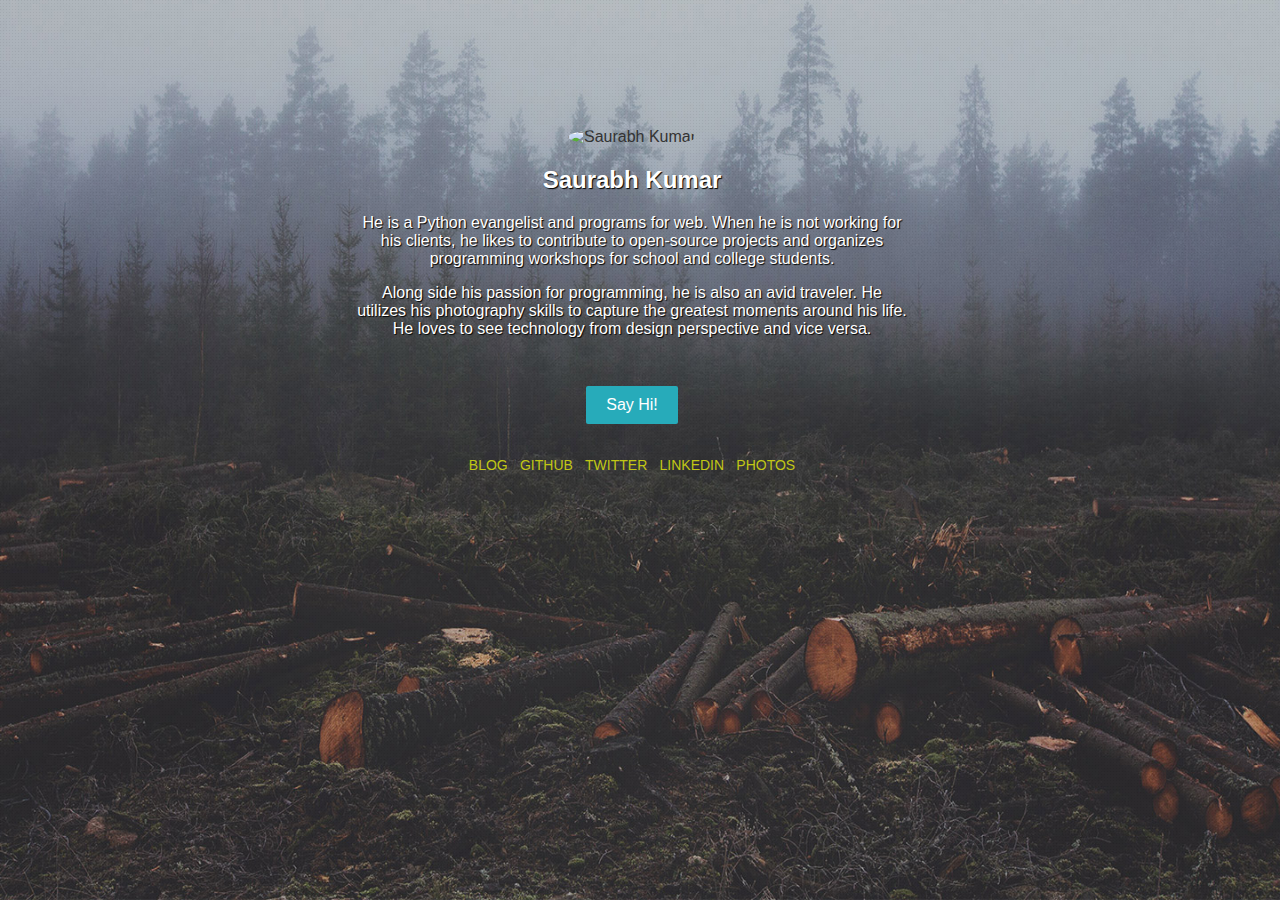
==== index.html @ 44544951 "Minor fixes" ====
<!doctype html>
<html itemscope itemtype="http://schema.org/Person" lang="en" class='no-js'>
    <head>
        <meta charset="utf-8">

        <title>Saurabh Kumar / @theskumar</title>
        <meta name="description" content="Saurabh Kumar is a python evangelist, open-source contributor and travel photographer based in India. Visit his site for his projects, articles and contacts.">

        <!-- schema.org -->
        <meta itemprop="name" content="Saurabh Kumar">
        <meta itemprop="gender" content="male">
        <meta itemprop="birthDate" content="1990-08-05">
        <meta itemprop="image" content="http://www.gravatar.com/avatar/fc974e2829eac6e3512a9d7f82e04723.png?size=600">
        <meta itemprop="jobTitle" content="Software Engineer">
        <meta itemprop="worksFor" content="Ophio">
        <meta itemprop="description" content="Saurabh Kumar is a python evangelist, open-source contributor and travel photographer based in India. Visit his site for his projects, articles and contacts.">

        <meta http-equiv="X-UA-Compatible" content="IE=edge">
        <meta name="viewport" content="width=device-width">

        <!-- site verification metas -->
        <meta name="p:domain_verify" content="122a4103e320d71bc93bb586e1e93adc"/>
        <link rel="author" href="https://plus.google.com/u/0/115577985358125648809/?rel=author">

        <link rel="stylesheet" href="static/css/main.css">
    </head>
    <body>
        <div class="profile--image">
          <!-- <img src="http://www.gravatar.com/avatar/fc974e2829eac6e3512a9d7f82e04723.png?size=200" alt="Saurabh Kumar"> -->
        </div>

        <section class="main" role="main">
          <div class="avatar">
            <img class="avatar__img" width=200 height=200 src="https://www.gravatar.com/avatar/fc974e2829eac6e3512a9d7f82e04723.png?size=400" alt="Saurabh Kumar">
          </div>

          <div class="about">
            <h2 class="about__name">Saurabh Kumar</h2>
            <div class="about__description">
              <p>He is a Python evangelist and programs for web. When he is not working for his clients, he likes to contribute to open-source projects and organizes programming workshops for school and college students.</p>

              <p>Along side his passion for programming, he is also an avid traveler. He utilizes his photography skills to capture the greatest moments around his life. He loves to see technology from design perspective and vice versa.</p>
            </div>
          </div><!--

          --><div class="contact--sayhi">
            <a class='btn' href="mailto:me+web@saurabh-kumar.com">Say Hi!</a>
          </div><!--

          --><nav>
              <ul>
                  <li><a href="./blog"
                       class="tooltip tooltip-bottom"
                       data-title="Read Saurabh's Blog">Blog</a></li>
                  <li><a rel="me"
                         class="tooltip tooltip-bottom"
                         href="https://github.com/theskumar"
                         data-title="View Saurabh's work on Github"
                         target='blank'>Github</a></li>
                  <li><a rel="me"
                         class="tooltip tooltip-bottom"
                         href="https://twitter.com/intent/user?screen_name=_theskumar"
                         data-title="Catch up with Saurabh on twitter"
                         target='blank'>Twitter</a></li>
                  <li><a rel="me"
                         class="tooltip tooltip-bottom"
                         href="https://in.linkedin.com/in/saurabhkumar0"
                         data-title="Connect with Saurabh on LinkedIn"
                         target='blank'>LinkedIn</a></li>
                  <li><a rel="me"
                         class="tooltip tooltip-bottom"
                         href="https://www.flickr.com/people/theskumar/"
                         data-title="Photographs by Saurabh"
                         target='blank'>PHOTOS</a></li>
              </ul>
          </nav>
        </section>

<script>
(function(i,s,o,g,r,a,m){i['GoogleAnalyticsObject']=r;i[r]=i[r]||function(){
      (i[r].q=i[r].q||[]).push(arguments)},i[r].l=1*new Date();a=s.createElement(o),
      m=s.getElementsByTagName(o)[0];a.async=1;a.src=g;m.parentNode.insertBefore(a,m)
      })(window,document,'script','//www.google-analytics.com/analytics.js','ga');
      ga('create', 'UA-26681217-2', 'auto');
      ga('send', 'pageview');
</script>

</body>
</html>
---- static/css/main.css ----
html {
  box-sizing: border-box;
}
*, *:before, *:after {
  box-sizing: inherit;
}
body{
  font-family: -apple-system, BlinkMacSystemFont, 'Segoe UI', Roboto, Helvetica, Arial, sans-serif, 'Apple Color Emoji', 'Segoe UI Emoji', 'Segoe UI Symbol';
  color:#333;
  margin: 0;
}
.profile--image {
  background-color: #37383a;
  background-image: url(../img/bg/bg-img.jpg);
}
.contact--sayhi {
  padding-top: 2em;
}
nav {
  padding-top: 2em;
  text-transform: uppercase;
}
nav ul{list-style:none;padding:0;margin:0;text-align:center}
nav ul li{display:inline-block;font-size:14px; cursor: arrow;}
nav ul li:after{content:" /"; cursor: arrow;}
nav ul li:last-child:after{content:""}
nav ul li a {
  text-decoration: none;
  /*color: #650C6D;*/
  color: #c1c715;
  border-bottom: 1px solid transparent;
  transition: all 0.5s ease;}
nav ul li a:active,
nav ul li a:focus,
nav ul li a:hover {border-bottom: 1px solid;outline: none;}

.profile--image {
  text-align: center;
  /*background: url(https://fbcdn-sphotos-c-a.akamaihd.net/hphotos-ak-xpa1/t31.0-8/10293837_10152636550771057_3130874144105770551_o.jpg);*/
  background-size: cover;
  background-position: bottom right;
  position: absolute;
  top: 0;
  left: 0;
  right: 0;
  bottom: 0;
  width: 100%;
  height: 100%;
  z-index: -2;
}
.profile--image:after {
 background: url([data-uri]) repeat;
 content: "";
 height: 100%;
 left: 0;
 position: absolute;
 top: 0;
 width: 100%;
 z-index: -1;
 opacity: 0.2;
}
.profile--image img {
  width: 100%;
}
.main {
  max-width: 600px;
  text-align: center;
  margin: 0 auto;
  padding: 8em 2em 1em 1em;
}
.main strong {
  border-bottom: 1px solid rgba(90, 10, 80, 0.5);
}
.about {
  color: #fff;
  font-weight: lighter;
  text-shadow: 1px 1px 1px #000;
}
.avatar__img {
  border-radius: 50%;
}
.btn {
  border-radius: 2px;
  background: #27ABBA;
  display: inline-block;
  color: #FFF;
  text-decoration: none;
  padding: 10px 20px;
  transition: all 0.2s ease;
}
.btn:hover, .btn:active {
  background: #1D808B;
  padding: 10px 25px;;
}
blockquote {
font-family: "Big Caslon Medium", serif;
font-size: 1.5em;
}
.quote {
  position: absolute;
  bottom: 0;
  left: 0;
  color: #fff;
}
.quote:after, .quote:before {
  content: "";
  width: 20px;
  text-align: center;
  border-top: 1px solid #635A61;
  display: block;
  margin: 0.8em auto;
}
[data-tooltip],
.tooltip {
 position: relative;
 cursor: pointer;
 text-align: center;
}
/* Base styles for the entire tooltip */
[data-tooltip]:before,
[data-tooltip]:after,
.tooltip:before,
.tooltip:after {
 position: absolute;
 visibility: hidden;
 -ms-filter: "progid:DXImageTransform.Microsoft.Alpha(Opacity=0)";
 filter: progid:DXImageTransform.Microsoft.Alpha(Opacity=0);
 opacity: 0;
 -webkit-transition:
  opacity 0.2s ease-in-out,
  visibility 0.2s ease-in-out,
  -webkit-transform 0.2s cubic-bezier(0.71, 1.7, 0.77, 1.24);
-moz-transition:
  opacity 0.2s ease-in-out,
  visibility 0.2s ease-in-out,
  -moz-transform 0.2s cubic-bezier(0.71, 1.7, 0.77, 1.24);
transition:
  opacity 0.2s ease-in-out,
  visibility 0.2s ease-in-out,
  transform 0.2s cubic-bezier(0.71, 1.7, 0.77, 1.24);
 -webkit-transform: translate3d(0, 0, 0);
 -moz-transform:    translate3d(0, 0, 0);
 transform:         translate3d(0, 0, 0);
 pointer-events: none;
}

/* Show the entire tooltip on hover and focus */
[data-tooltip]:hover:before,
[data-tooltip]:hover:after,
[data-tooltip]:focus:before,
[data-tooltip]:focus:after,
.tooltip:hover:before,
.tooltip:hover:after,
.tooltip:focus:before,
.tooltip:focus:after {
 visibility: visible;
 -ms-filter: "progid:DXImageTransform.Microsoft.Alpha(Opacity=100)";
 filter: progid:DXImageTransform.Microsoft.Alpha(Opacity=100);
 opacity: 1;
}

/* Base styles for the tooltip's directional arrow */
.tooltip:before,
[data-tooltip]:before {
 z-index: 1001;
 border: 6px solid transparent;
 background: transparent;
 content: "";
}

/* Base styles for the tooltip's content area */
.tooltip:after,
[data-tooltip]:after {
 z-index: 1000;
 padding: 8px;
 width: 160px;
 background-color: #000;
 background-color: hsla(0, 0%, 20%, 0.9);
 color: #fff;
 content: attr(data-title);
 text-align: center;
 font-size: 11px;
 line-height: 1.2;
}

[data-tooltip]:after, .tooltip:after, .tooltip-top:after {
  margin-left: -80px;
}

/* Bottom */
.tooltip-bottom:before,
.tooltip-bottom:after {
 top: 100%;
 bottom: auto;
 left: 50%;
}

.tooltip-bottom:before {
 margin-top: -12px;
 margin-bottom: 0;
 border-top-color: transparent;
 border-bottom-color: #000;
 border-bottom-color: hsla(0, 0%, 20%, 0.9);
}

.tooltip-bottom:hover:before,
.tooltip-bottom:hover:after,
.tooltip-bottom:focus:before,
.tooltip-bottom:focus:after {
 -webkit-transform: translateY(12px);
 -moz-transform:    translateY(12px);
 transform:         translateY(12px);
}


/* ==========================================================================
   Print styles.
   ========================================================================== */
@media print {
    *,
    *:before,
    *:after {
        background: transparent !important;
        color: #000 !important; /* Black prints faster:
                                   http://www.sanbeiji.com/archives/953 */
        box-shadow: none !important;
        text-shadow: none !important;
    }

    a,
    a:visited {
        text-decoration: underline;
    }

    a[href]:after {
        content: " (" attr(href) ")";
    }

    abbr[title]:after {
        content: " (" attr(title) ")";
    }

    /*
     * Don't show links that are fragment identifiers,
     * or use the `javascript:` pseudo protocol
     */

    a[href^="#"]:after,
    a[href^="javascript:"]:after {
        content: "";
    }

    pre,
    blockquote {
        border: 1px solid #999;
        page-break-inside: avoid;
    }

    /*
     * Printing Tables:
     * http://css-discuss.incutio.com/wiki/Printing_Tables
     */

    thead {
        display: table-header-group;
    }

    tr,
    img {
        page-break-inside: avoid;
    }

    img {
        max-width: 100% !important;
    }

    p,
    h2,
    h3 {
        orphans: 3;
        widows: 3;
    }

    h2,
    h3 {
        page-break-after: avoid;
    }
    .main {
      width: auto;
    }
    nav ul li {
      display: block;
      text-align: left;
      padding-top: 0;
    }
}
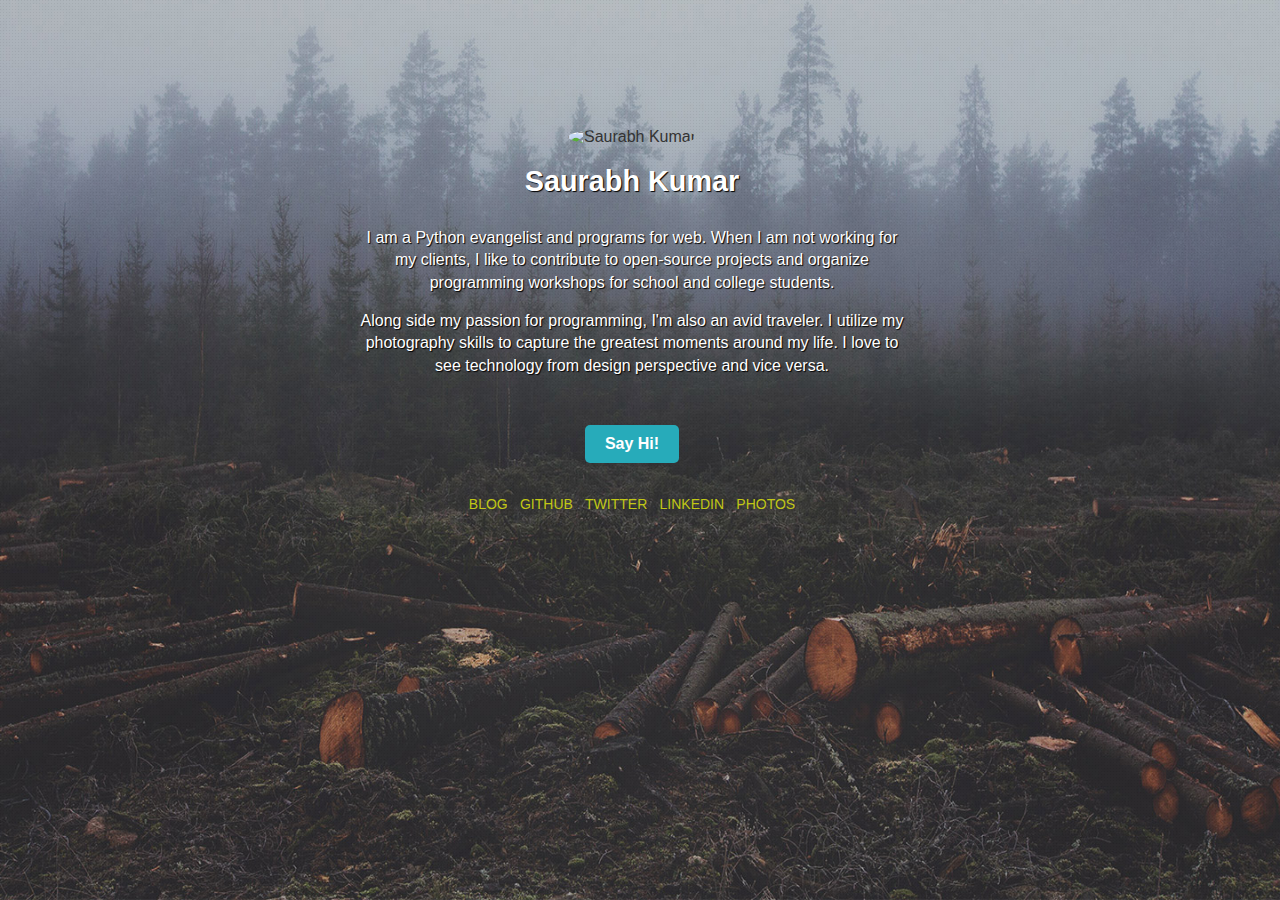
==== commit 15e9b7e0: "Adjust fonts" ====
--- a/index.html
+++ b/index.html
@@ -35,16 +35,16 @@
           </div>
 
           <div class="about">
-            <h2 class="about__name">Saurabh Kumar</h2>
+            <h2 class="about__title">Saurabh Kumar</h2>
             <div class="about__description">
-              <p>He is a Python evangelist and programs for web. When he is not working for his clients, he likes to contribute to open-source projects and organizes programming workshops for school and college students.</p>
+              <p>I am a Python evangelist and programs for web. When I am not working for my clients, I like to contribute to open-source projects and organize programming workshops for school and college students.</p>
 
-              <p>Along side his passion for programming, he is also an avid traveler. He utilizes his photography skills to capture the greatest moments around his life. He loves to see technology from design perspective and vice versa.</p>
+              <p>Along side my passion for programming, I'm also an avid traveler. I utilize my photography skills to capture the greatest moments around my life. I love to see technology from design perspective and vice versa.</p>
             </div>
           </div><!--
 
           --><div class="contact--sayhi">
-            <a class='btn' href="mailto:me+web@saurabh-kumar.com">Say Hi!</a>
+            <a class='btn' href="mailto:thes.kumar+web@gmail.com">Say Hi!</a>
           </div><!--
 
           --><nav>
--- a/static/css/main.css
+++ b/static/css/main.css
@@ -6,6 +6,8 @@
 }
 body{
   font-family: -apple-system, BlinkMacSystemFont, 'Segoe UI', Roboto, Helvetica, Arial, sans-serif, 'Apple Color Emoji', 'Segoe UI Emoji', 'Segoe UI Symbol';
+  -webkit-font-smoothing: antialiased;
+  -moz-osx-font-smoothing: grayscale;
   color:#333;
   margin: 0;
 }
@@ -73,16 +75,23 @@
 }
 .about {
   color: #fff;
-  font-weight: lighter;
+  line-height: 1.4em;
   text-shadow: 1px 1px 1px #000;
+}
+
+.about__title {
+  font-size: 1.8em;
+  margin-bottom: 1.2em;
 }
 .avatar__img {
   border-radius: 50%;
 }
+
 .btn {
-  border-radius: 2px;
+  border-radius: 5px;
   background: #27ABBA;
   display: inline-block;
+  font-weight: bold;
   color: #FFF;
   text-decoration: none;
   padding: 10px 20px;
@@ -91,24 +100,6 @@
 .btn:hover, .btn:active {
   background: #1D808B;
   padding: 10px 25px;;
-}
-blockquote {
-font-family: "Big Caslon Medium", serif;
-font-size: 1.5em;
-}
-.quote {
-  position: absolute;
-  bottom: 0;
-  left: 0;
-  color: #fff;
-}
-.quote:after, .quote:before {
-  content: "";
-  width: 20px;
-  text-align: center;
-  border-top: 1px solid #635A61;
-  display: block;
-  margin: 0.8em auto;
 }
 [data-tooltip],
 .tooltip {
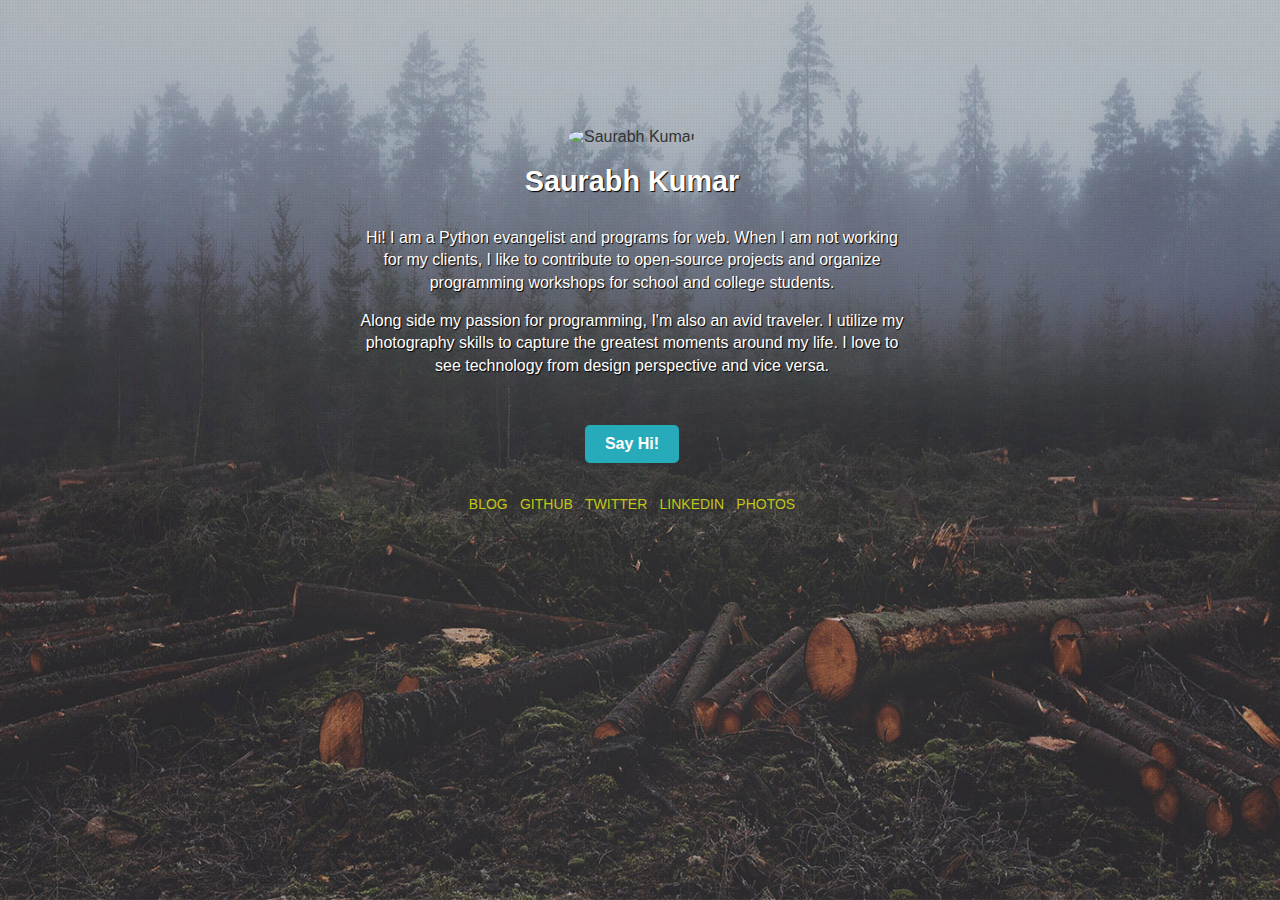
==== commit c8725a78: "copy change" ====
--- a/index.html
+++ b/index.html
@@ -37,7 +37,7 @@
           <div class="about">
             <h2 class="about__title">Saurabh Kumar</h2>
             <div class="about__description">
-              <p>I am a Python evangelist and programs for web. When I am not working for my clients, I like to contribute to open-source projects and organize programming workshops for school and college students.</p>
+              <p>Hi! I am a Python evangelist and programs for web. When I am not working for my clients, I like to contribute to open-source projects and organize programming workshops for school and college students.</p>
 
               <p>Along side my passion for programming, I'm also an avid traveler. I utilize my photography skills to capture the greatest moments around my life. I love to see technology from design perspective and vice versa.</p>
             </div>
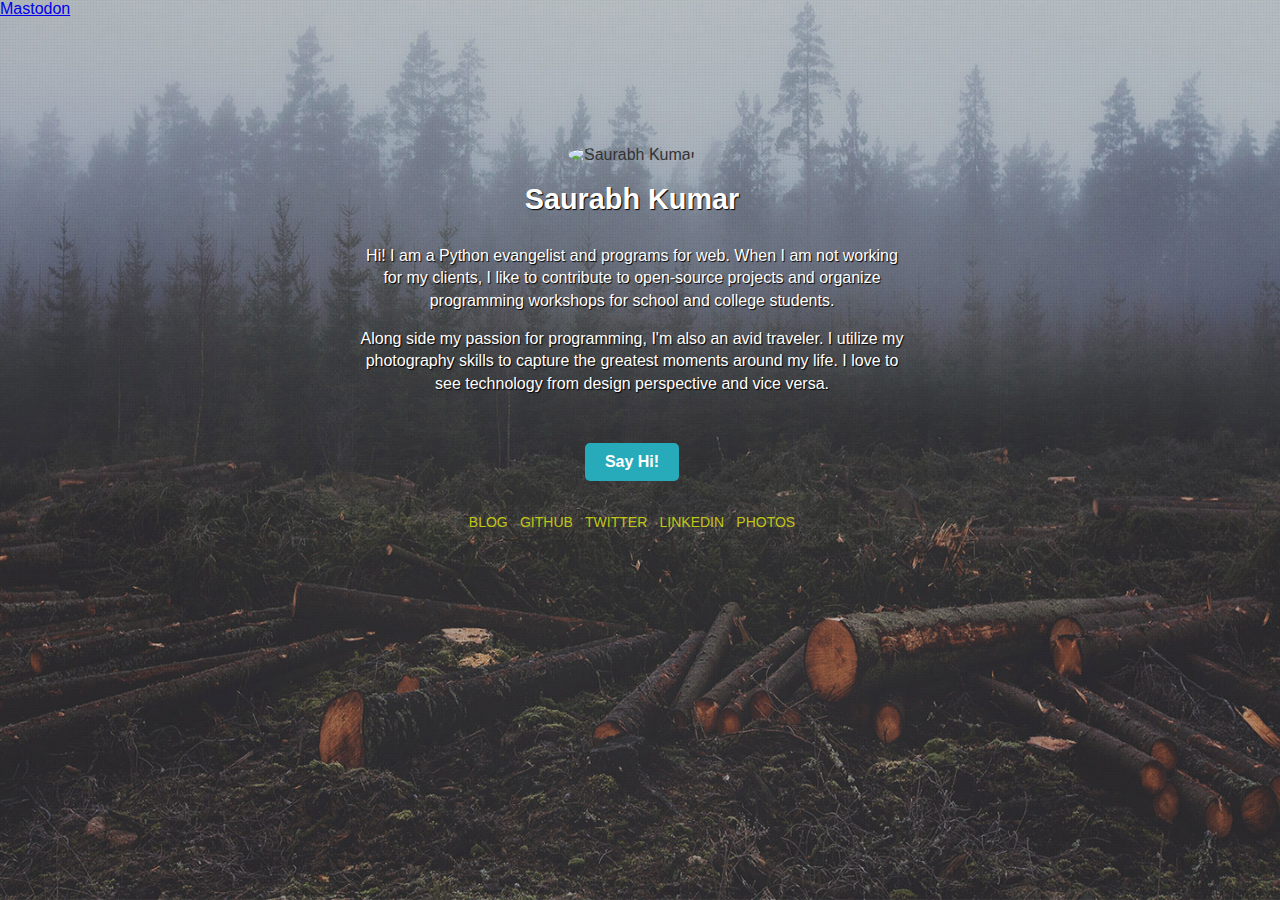
==== commit b492366b: "add mastson verification" ====
--- a/index.html
+++ b/index.html
@@ -11,8 +11,8 @@
         <meta itemprop="gender" content="male">
         <meta itemprop="birthDate" content="1990-08-05">
         <meta itemprop="image" content="http://www.gravatar.com/avatar/fc974e2829eac6e3512a9d7f82e04723.png?size=600">
-        <meta itemprop="jobTitle" content="Software Engineer">
-        <meta itemprop="worksFor" content="Ophio">
+        <meta itemprop="jobTitle" content="Director of Web Engineering">
+        <meta itemprop="worksFor" content="Fueled">
         <meta itemprop="description" content="Saurabh Kumar is a python evangelist, open-source contributor and travel photographer based in India. Visit his site for his projects, articles and contacts.">
 
         <meta http-equiv="X-UA-Compatible" content="IE=edge">
@@ -21,6 +21,7 @@
         <!-- site verification metas -->
         <meta name="p:domain_verify" content="122a4103e320d71bc93bb586e1e93adc"/>
         <link rel="author" href="https://plus.google.com/u/0/115577985358125648809/?rel=author">
+        <a rel="me" href="https://mastodon.social/@theskumar">Mastodon</a>
 
         <link rel="stylesheet" href="static/css/main.css">
     </head>
@@ -64,7 +65,7 @@
                          target='blank'>Twitter</a></li>
                   <li><a rel="me"
                          class="tooltip tooltip-bottom"
-                         href="https://in.linkedin.com/in/saurabhkumar0"
+                         href="https://in.linkedin.com/in/theskumar"
                          data-title="Connect with Saurabh on LinkedIn"
                          target='blank'>LinkedIn</a></li>
                   <li><a rel="me"
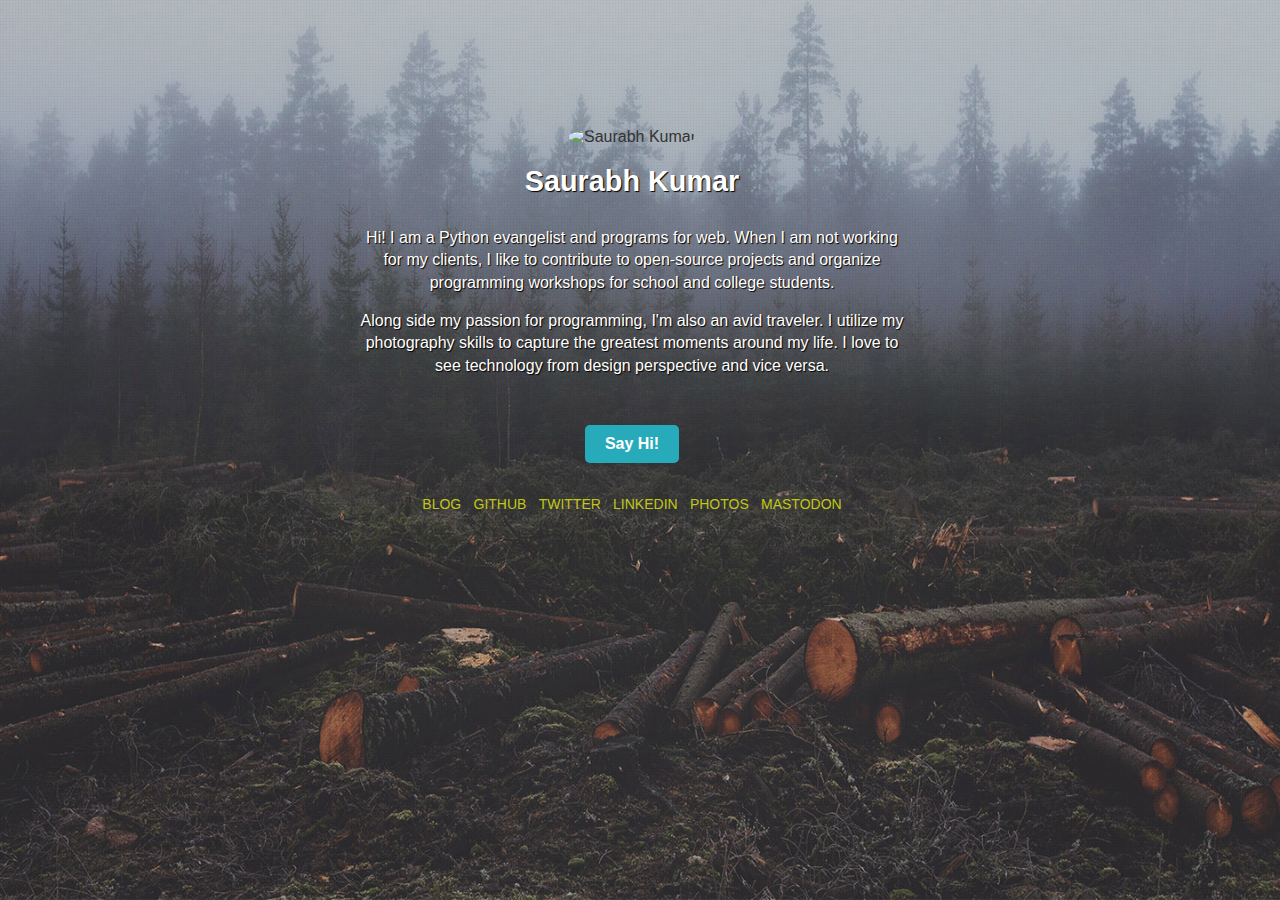
==== commit af32734f: "Fix mastodon link" ====
--- a/index.html
+++ b/index.html
@@ -21,8 +21,7 @@
         <!-- site verification metas -->
         <meta name="p:domain_verify" content="122a4103e320d71bc93bb586e1e93adc"/>
         <link rel="author" href="https://plus.google.com/u/0/115577985358125648809/?rel=author">
-        <a rel="me" href="https://mastodon.social/@theskumar">Mastodon</a>
-
+        <link rel="author" href="https://mastodon.social/@theskumar">
         <link rel="stylesheet" href="static/css/main.css">
     </head>
     <body>
@@ -73,6 +72,11 @@
                          href="https://www.flickr.com/people/theskumar/"
                          data-title="Photographs by Saurabh"
                          target='blank'>PHOTOS</a></li>
+                  <li><a rel="me"
+                         class="tooltip tooltip-bottom"
+                         href="https://mastodon.social/@theskumar"
+                         data-title="Follow Saurabh on Mastodon"
+                         target='blank'>Mastodon</a></li>
               </ul>
           </nav>
         </section>
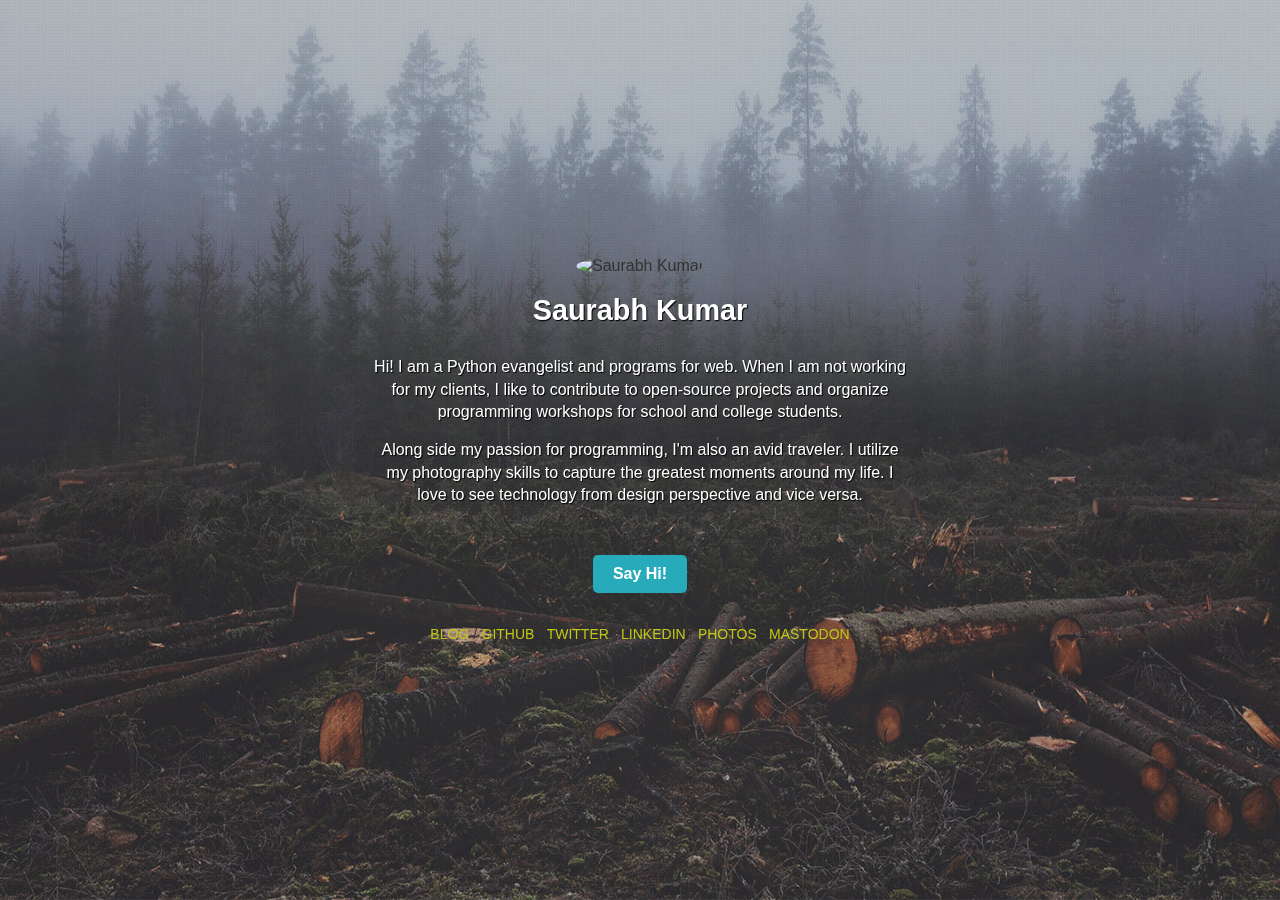
==== commit 4cafb4aa: "Fix vertical aligment" ====
--- a/index.html
+++ b/index.html
@@ -1,94 +1,145 @@
-<!doctype html>
-<html itemscope itemtype="http://schema.org/Person" lang="en" class='no-js'>
-    <head>
-        <meta charset="utf-8">
+<!DOCTYPE html>
+<html itemscope itemtype="http://schema.org/Person" lang="en" class="no-js">
+  <head>
+    <meta charset="utf-8" />
 
-        <title>Saurabh Kumar / @theskumar</title>
-        <meta name="description" content="Saurabh Kumar is a python evangelist, open-source contributor and travel photographer based in India. Visit his site for his projects, articles and contacts.">
+    <title>Saurabh Kumar / @theskumar</title>
+    <meta
+      name="description"
+      content="Saurabh Kumar is a python evangelist, open-source contributor and travel photographer based in India. Visit his site for his projects, articles and contacts."
+    />
 
-        <!-- schema.org -->
-        <meta itemprop="name" content="Saurabh Kumar">
-        <meta itemprop="gender" content="male">
-        <meta itemprop="birthDate" content="1990-08-05">
-        <meta itemprop="image" content="http://www.gravatar.com/avatar/fc974e2829eac6e3512a9d7f82e04723.png?size=600">
-        <meta itemprop="jobTitle" content="Director of Web Engineering">
-        <meta itemprop="worksFor" content="Fueled">
-        <meta itemprop="description" content="Saurabh Kumar is a python evangelist, open-source contributor and travel photographer based in India. Visit his site for his projects, articles and contacts.">
+    <!-- schema.org -->
+    <meta itemprop="name" content="Saurabh Kumar" />
+    <meta itemprop="gender" content="male" />
+    <meta itemprop="birthDate" content="1990-08-05" />
+    <meta
+      itemprop="image"
+      content="http://www.gravatar.com/avatar/fc974e2829eac6e3512a9d7f82e04723.png?size=600"
+    />
+    <meta itemprop="jobTitle" content="Director of Web Engineering" />
+    <meta itemprop="worksFor" content="Fueled" />
+    <meta
+      itemprop="description"
+      content="Saurabh Kumar is a python evangelist, open-source contributor and travel photographer based in India. Visit his site for his projects, articles and contacts."
+    />
 
-        <meta http-equiv="X-UA-Compatible" content="IE=edge">
-        <meta name="viewport" content="width=device-width">
+    <meta http-equiv="X-UA-Compatible" content="IE=edge" />
+    <meta name="viewport" content="width=device-width" />
 
-        <!-- site verification metas -->
-        <meta name="p:domain_verify" content="122a4103e320d71bc93bb586e1e93adc"/>
-        <link rel="author" href="https://plus.google.com/u/0/115577985358125648809/?rel=author">
-        <link rel="author" href="https://mastodon.social/@theskumar">
-        <link rel="stylesheet" href="static/css/main.css">
-    </head>
-    <body>
-        <div class="profile--image">
-          <!-- <img src="http://www.gravatar.com/avatar/fc974e2829eac6e3512a9d7f82e04723.png?size=200" alt="Saurabh Kumar"> -->
+    <!-- site verification metas -->
+    <meta name="p:domain_verify" content="122a4103e320d71bc93bb586e1e93adc" />
+    <link
+      rel="author"
+      href="https://plus.google.com/u/0/115577985358125648809/?rel=author"
+    />
+    <link rel="author" href="https://mastodon.social/@theskumar" />
+    <link rel="stylesheet" href="static/css/main.css" />
+  </head>
+  <body>
+    <div class="profile--image">
+      <!-- <img src="http://www.gravatar.com/avatar/fc974e2829eac6e3512a9d7f82e04723.png?size=200" alt="Saurabh Kumar"> -->
+    </div>
+
+    <section class="main" role="main">
+      <div class="avatar">
+        <img
+          class="avatar__img"
+          width="150"
+          height="150"
+          src="https://www.gravatar.com/avatar/fc974e2829eac6e3512a9d7f82e04723.png?size=400"
+          alt="Saurabh Kumar"
+        />
+      </div>
+
+      <div class="about">
+        <h2 class="about__title">Saurabh Kumar</h2>
+        <div class="about__description">
+          <p>
+            Hi! I am a Python evangelist and programs for web. When I am not
+            working for my clients, I like to contribute to open-source projects
+            and organize programming workshops for school and college students.
+          </p>
+
+          <p>
+            Along side my passion for programming, I'm also an avid traveler. I
+            utilize my photography skills to capture the greatest moments around
+            my life. I love to see technology from design perspective and vice
+            versa.
+          </p>
         </div>
+      </div>
+      <!--
 
-        <section class="main" role="main">
-          <div class="avatar">
-            <img class="avatar__img" width=200 height=200 src="https://www.gravatar.com/avatar/fc974e2829eac6e3512a9d7f82e04723.png?size=400" alt="Saurabh Kumar">
-          </div>
+          -->
+      <div class="contact--sayhi">
+        <a class="btn" href="mailto:thes.kumar+web@gmail.com">Say Hi!</a>
+      </div>
+      <!--
 
-          <div class="about">
-            <h2 class="about__title">Saurabh Kumar</h2>
-            <div class="about__description">
-              <p>Hi! I am a Python evangelist and programs for web. When I am not working for my clients, I like to contribute to open-source projects and organize programming workshops for school and college students.</p>
-
-              <p>Along side my passion for programming, I'm also an avid traveler. I utilize my photography skills to capture the greatest moments around my life. I love to see technology from design perspective and vice versa.</p>
-            </div>
-          </div><!--
-
-          --><div class="contact--sayhi">
-            <a class='btn' href="mailto:thes.kumar+web@gmail.com">Say Hi!</a>
-          </div><!--
-
-          --><nav>
-              <ul>
-                  <li><a href="./blog"
-                       class="tooltip tooltip-bottom"
-                       data-title="Read Saurabh's Blog">Blog</a></li>
-                  <li><a rel="me"
-                         class="tooltip tooltip-bottom"
-                         href="https://github.com/theskumar"
-                         data-title="View Saurabh's work on Github"
-                         target='blank'>Github</a></li>
-                  <li><a rel="me"
-                         class="tooltip tooltip-bottom"
-                         href="https://twitter.com/intent/user?screen_name=_theskumar"
-                         data-title="Catch up with Saurabh on twitter"
-                         target='blank'>Twitter</a></li>
-                  <li><a rel="me"
-                         class="tooltip tooltip-bottom"
-                         href="https://in.linkedin.com/in/theskumar"
-                         data-title="Connect with Saurabh on LinkedIn"
-                         target='blank'>LinkedIn</a></li>
-                  <li><a rel="me"
-                         class="tooltip tooltip-bottom"
-                         href="https://www.flickr.com/people/theskumar/"
-                         data-title="Photographs by Saurabh"
-                         target='blank'>PHOTOS</a></li>
-                  <li><a rel="me"
-                         class="tooltip tooltip-bottom"
-                         href="https://mastodon.social/@theskumar"
-                         data-title="Follow Saurabh on Mastodon"
-                         target='blank'>Mastodon</a></li>
-              </ul>
-          </nav>
-        </section>
-
-<script>
-(function(i,s,o,g,r,a,m){i['GoogleAnalyticsObject']=r;i[r]=i[r]||function(){
-      (i[r].q=i[r].q||[]).push(arguments)},i[r].l=1*new Date();a=s.createElement(o),
-      m=s.getElementsByTagName(o)[0];a.async=1;a.src=g;m.parentNode.insertBefore(a,m)
-      })(window,document,'script','//www.google-analytics.com/analytics.js','ga');
-      ga('create', 'UA-26681217-2', 'auto');
-      ga('send', 'pageview');
-</script>
-
-</body>
+          -->
+      <nav>
+        <ul>
+          <li>
+            <a
+              href="./blog"
+              class="tooltip tooltip-bottom"
+              data-title="Read Saurabh's Blog"
+              >Blog</a
+            >
+          </li>
+          <li>
+            <a
+              rel="me"
+              class="tooltip tooltip-bottom"
+              href="https://github.com/theskumar"
+              data-title="View Saurabh's work on Github"
+              target="blank"
+              >Github</a
+            >
+          </li>
+          <li>
+            <a
+              rel="me"
+              class="tooltip tooltip-bottom"
+              href="https://twitter.com/intent/user?screen_name=_theskumar"
+              data-title="Catch up with Saurabh on twitter"
+              target="blank"
+              >Twitter</a
+            >
+          </li>
+          <li>
+            <a
+              rel="me"
+              class="tooltip tooltip-bottom"
+              href="https://in.linkedin.com/in/theskumar"
+              data-title="Connect with Saurabh on LinkedIn"
+              target="blank"
+              >LinkedIn</a
+            >
+          </li>
+          <li>
+            <a
+              rel="me"
+              class="tooltip tooltip-bottom"
+              href="https://www.flickr.com/people/theskumar/"
+              data-title="Photographs by Saurabh"
+              target="blank"
+              >PHOTOS</a
+            >
+          </li>
+          <li>
+            <a
+              rel="me"
+              class="tooltip tooltip-bottom"
+              href="https://mastodon.social/@theskumar"
+              data-title="Follow Saurabh on Mastodon"
+              target="blank"
+              >Mastodon</a
+            >
+          </li>
+        </ul>
+      </nav>
+    </section>
+  </body>
 </html>
--- a/static/css/main.css
+++ b/static/css/main.css
@@ -11,6 +11,13 @@
   color:#333;
   margin: 0;
 }
+
+body {
+  display: flex;
+  align-items: center;
+  min-height: 100vh;
+}
+
 .profile--image {
   background-color: #37383a;
   background-image: url(../img/bg/bg-img.jpg);
@@ -41,7 +48,7 @@
   /*background: url(https://fbcdn-sphotos-c-a.akamaihd.net/hphotos-ak-xpa1/t31.0-8/10293837_10152636550771057_3130874144105770551_o.jpg);*/
   background-size: cover;
   background-position: bottom right;
-  position: absolute;
+  position: fixed;
   top: 0;
   left: 0;
   right: 0;
@@ -68,7 +75,7 @@
   max-width: 600px;
   text-align: center;
   margin: 0 auto;
-  padding: 8em 2em 1em 1em;
+  padding: 1em 2em;
 }
 .main strong {
   border-bottom: 1px solid rgba(90, 10, 80, 0.5);
